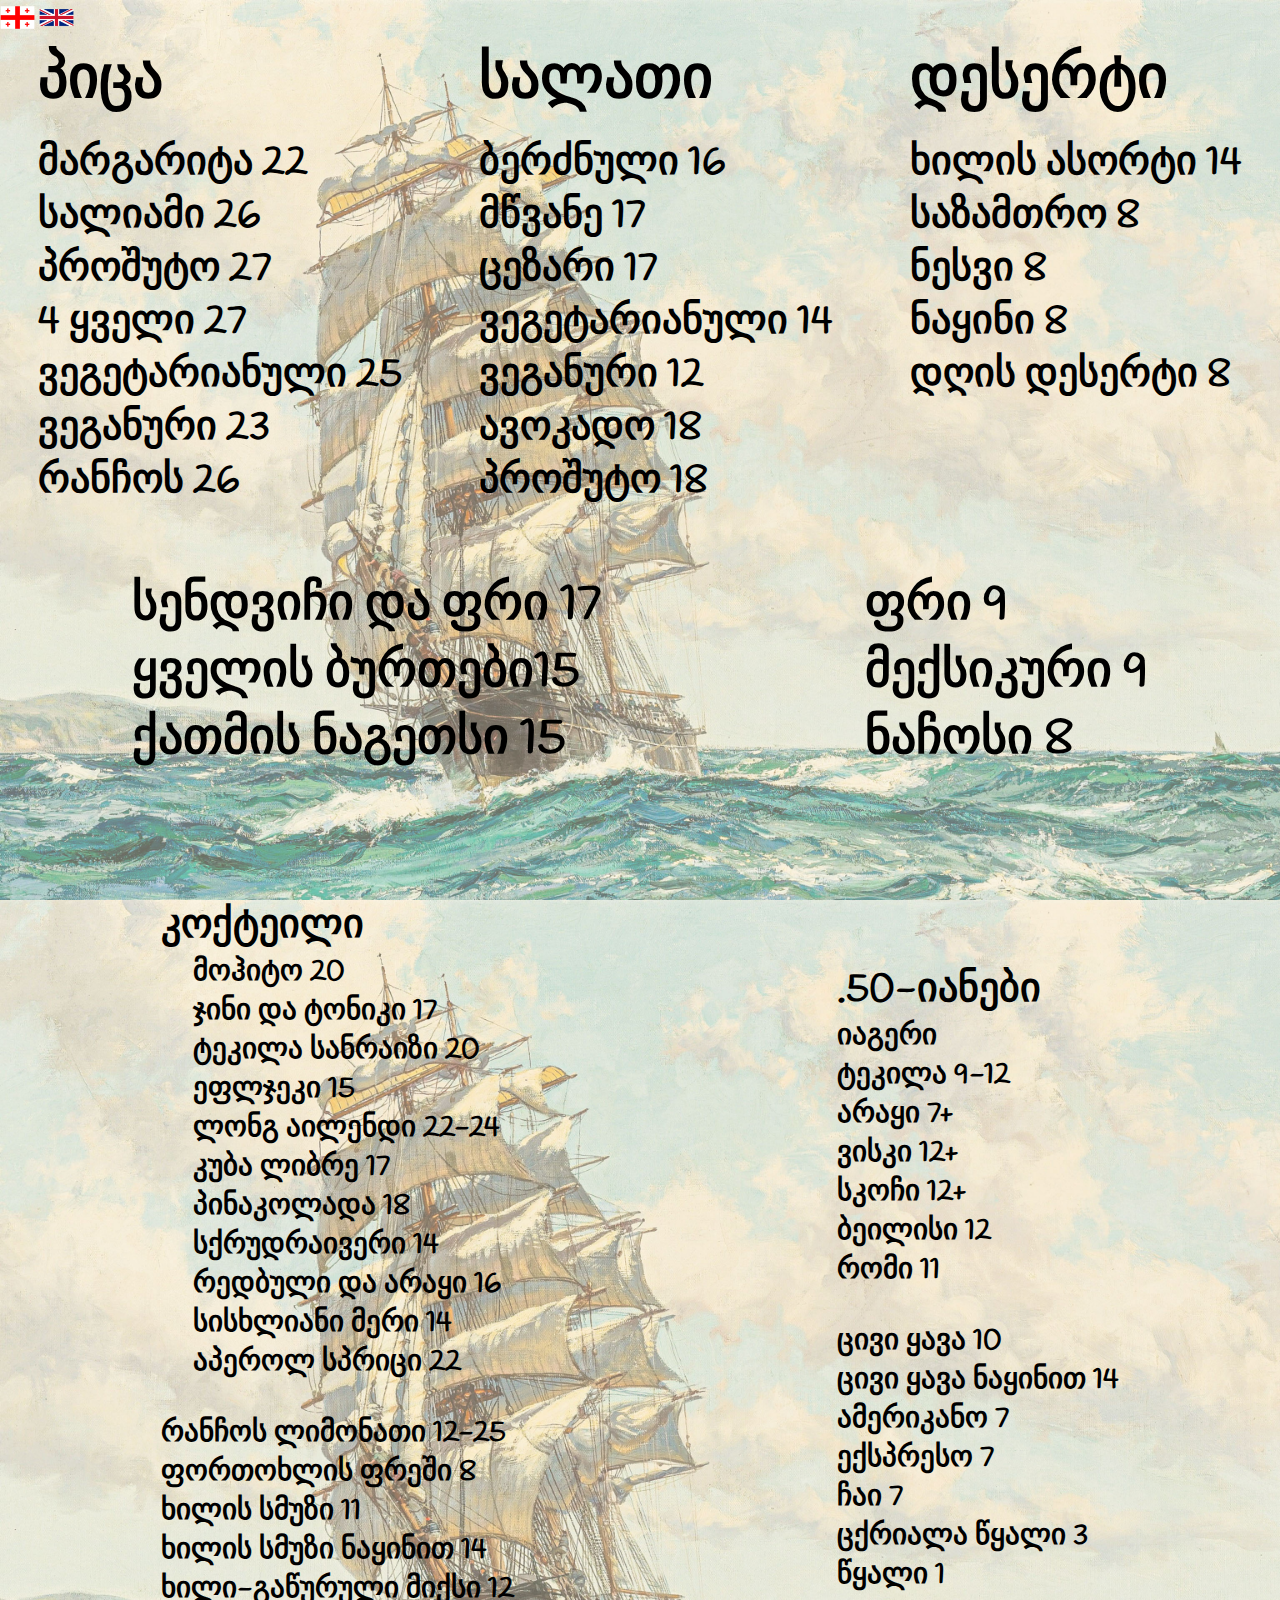
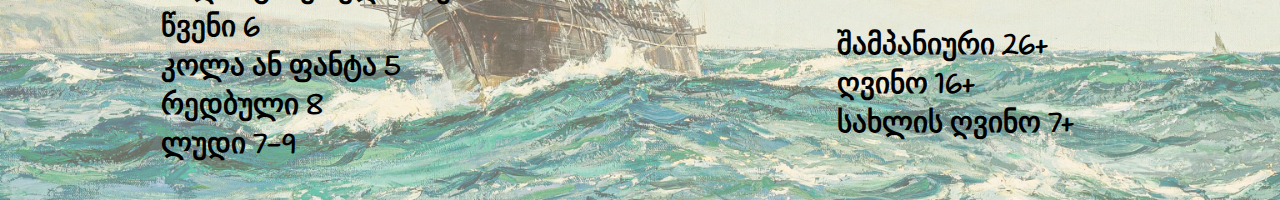
==== main.html @ 5528f7fa "Initial commit" ====
<!DOCTYPE html>
<html lang="en">
<head>
    <meta charset="UTF-8">
    <meta name="viewport" content="width=device-width, initial-scale=1.0">
    <link rel="stylesheet" href="main.css">
    <link rel="preconnect" href="https://fonts.googleapis.com">
    <link rel="preconnect" href="https://fonts.gstatic.com" crossorigin>
    <link href="https://fonts.googleapis.com/css2?family=Passion+One:wght@400;700;900&display=swap" rel="stylesheet">
    <link rel="preconnect" href="https://fonts.googleapis.com">
    <link rel="preconnect" href="https://fonts.gstatic.com" crossorigin>
    <link href="https://fonts.googleapis.com/css2?family=Handlee&display=swap" rel="stylesheet">
    <link rel="preconnect" href="https://fonts.googleapis.com">
<link rel="preconnect" href="https://fonts.gstatic.com" crossorigin>
<link href="https://fonts.googleapis.com/css2?family=Delicious+Handrawn&family=Handlee&display=swap" rel="stylesheet">
    <title>Menu</title>
</head>
<body>
    <div class="Conteiner">
        <div class="language">
            <a href="#" >
                <img src="img/ge.png" alt="" style="width: 35px;">
            </a>
            <a href="#" >
                <img src="img/en.png" alt="" style="width: 35px;">
            </a>
        </div>
        <div class="cham"> 
        <div>
            <h1 class="h1">პიცა</h1>
            <div class="div1">
            <p class="salat">მარგარიტა 22</p>
            <p class="salat">სალიამი 26</p>
            <p class="salat">პროშუტო 27</p>
            <p class="salat">4 ყველი 27</p>
            <p class="salat">ვეგეტარიანული 25</p>
            <p class="salat">ვეგანური 23</p>
            <p class="salat">რანჩოს 26</p>
            </div>
        </div>
        <div>
            <h1 class="h1">სალათი</h1>
            <div class="div1">
            <p class="salat">ბერძნული 16</p>
            <p class="salat">მწვანე 17</p>
            <p class="salat">ცეზარი 17</p>
            <p class="salat">ვეგეტარიანული 14</p>
            <p class="salat">ვეგანური 12</p>
            <p class="salat">ავოკადო 18</p>
            <p class="salat">პროშუტო 18</p>
            </div>
        </div>
        <div>
            <h1 class="h1">დესერტი</h1>

            <div class="div1">
            <p class="salat">ხილის ასორტი 14</p>
            <p class="salat">საზამთრო 8</p>
            <p class="salat">ნესვი 8</p>
            <p class="salat">ნაყინი 8</p>
            <p class="salat">დღის დესერტი 8</p>
            </div>
        </div>
    </div>
    <div class="div2">
    <div class="sasusnao">
        <P class="fri">სენდვიჩი და ფრი 17</P>
        <P class="fri">ყველის ბურთები15</P>
        <P class="fri">ქათმის ნაგეთსი 15</P>
    </div>
    <div class="sasusnao">
        <P class="fri">ფრი 9</P>
        <P class="fri">მექსიკური 9</P>
        <P class="fri">ნაჩოსი 8</P>
    </div>
    </div>
</div>
<div class="drinks">
<div class="every">
    
    <div class="drinksdiv1">
        <h1 class="drinkh1">კოქტეილი</h1>
        <div style="margin-left: 2rem;">
        <p class="paragraph1">მოჰიტო 20</p>
        <p class="paragraph1">ჯინი და ტონიკი 17</p>
        <p class="paragraph1">ტეკილა სანრაიზი 20</p>
        <p class="paragraph1">ეფლჯეკი 15</p>
        <p class="paragraph1">ლონგ აილენდი 22-24</p>
        <p class="paragraph1">კუბა ლიბრე 17</p>
        <p class="paragraph1">პინაკოლადა 18</p>
        <p class="paragraph1">სქრუდრაივერი 14</p>
        <p class="paragraph1">რედბული და არაყი 16</p>
        <p class="paragraph1">სისხლიანი მერი 14</p>
        <p class="paragraph1">აპეროლ სპრიცი 22</p>
    </div>
    <div class="limonate" style="margin-top: 2rem;">
            <p class="paragraph1">რანჩოს ლიმონათი 12-25</p>
            <p class="paragraph1">ფორთოხლის ფრეში 8</p>
            <p class="paragraph1">ხილის სმუზი 11</p>
            <p class="paragraph1">ხილის სმუზი ნაყინით 14</p>
            <p class="paragraph1">ხილი-გაწურული მიქსი 12</p>
            <p class="paragraph1">წვენი 6</p>
            <p class="paragraph1">კოლა ან ფანტა 5</p>
            <p class="paragraph1">რედბული 8</p>
            <p class="paragraph1">ლუდი 7-9</p>
        </div>
    </div>
    <div class="drinksdiv1" style="margin-top: 4rem;">
        <h1 class="drinkh1">.50-იანები</h1>
        <p class="paragraph1">იაგერი</p>
        <p class="paragraph1">ტეკილა 9-12</p>
        <p class="paragraph1">არაყი 7+</p>
        <p class="paragraph1">ვისკი 12+</p>
        <p class="paragraph1">სკოჩი 12+</p>
        <p class="paragraph1">ბეილისი 12</p>
        <p class="paragraph1">რომი 11</p>
        <div class="limonate" style="margin-top: 2rem;">
            <p class="paragraph1">ცივი ყავა 10</p>
            <p class="paragraph1">ცივი ყავა ნაყინით 14</p>
            <p class="paragraph1">ამერიკანო 7</p>
            <p class="paragraph1">ექსპრესო 7</p>
            <p class="paragraph1">ჩაი 7</p>
            <p class="paragraph1">ცქრიალა წყალი 3</p>
            <p class="paragraph1">წყალი 1</p>
        </div>
        <div class="limonate" style="margin-top: 2rem;">
            <p class="paragraph1">შამპანიური 26+</p>
            <p class="paragraph1">ღვინო 16+</p>
            <p class="paragraph1">სახლის ღვინო 7+</p>
        </div>
        
    </div>
    
</div>
</div>
</body>
</html>
---- main.css ----
*{
  text-decoration: none;
  margin: 0;
  padding: 0;
  box-sizing: border-box;
  font-family: "Handlee", cursive;
  font-weight: 900;
}
.handlee-regular {
  font-family: "Handlee", cursive;
  font-weight: 400;
  font-style: normal;
}
.passion-one-regular {
    font-family: "Passion One", sans-serif;
    font-weight: 400;
    font-style: normal;
  }
  
  .passion-one-bold {
    font-family: "Passion One", sans-serif;
    font-weight: 700;
    font-style: normal;
  }
  
  .passion-one-black {
    font-family: "Passion One", sans-serif;
    font-weight: 900;
    font-style: normal;
  }
.Conteiner{
        width: 100%;
        height: 100vh;
        background-image: url('poni.jpg');
        background-color: #cccccc;
        background-size: cover;
        background-position: center;
        background-repeat: no-repeat;
        
    }
    .salat{
      font-size: 40px;
      font-weight: 700;
    }
    .cham{
      display: flex;
      justify-content: space-around;
    }
    
    .h1{
      font-size: 60px;
      font-weight: 900;
    }
    .div1{
      margin-top: 1rem;
    }
    .fri{
      font-size: 50px;
      display: flex;
      font-weight:900;

    }
    .div2{
      display: flex;
      justify-content: space-around;
      margin-top: 4rem;
    }
    .drinks{
      width: 100%;
      height: 100vh;
      background-image: url('poni.jpg');
      background-color: #cccccc;
      background-size: cover;
      background-position: center;
      background-repeat: no-repeat;
  }
    .every{
    display: flex;
    justify-content: space-around;
  }
    .paragraph1{
    font-weight: 900;
    font-size: 29px;
  }
  .drinkh1{
    font-size: 40px;
    font-weight: 900;
  }
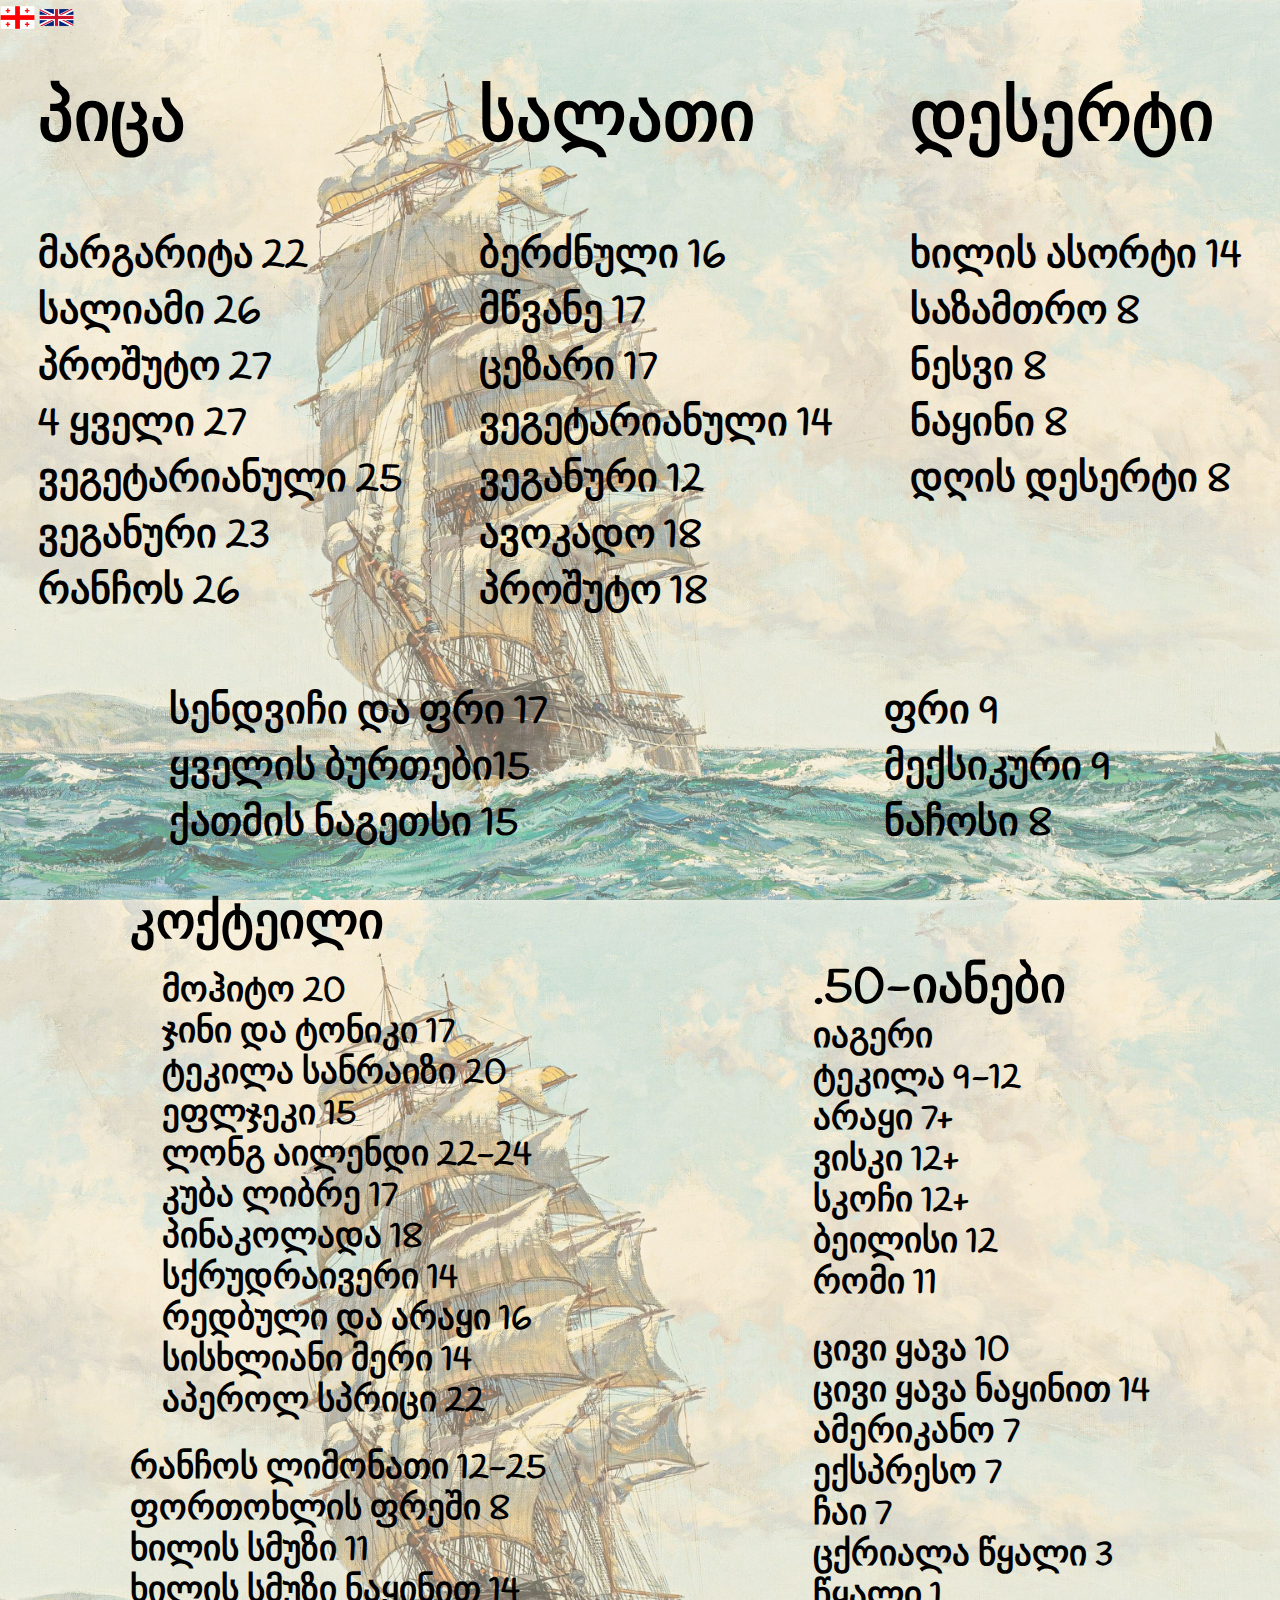
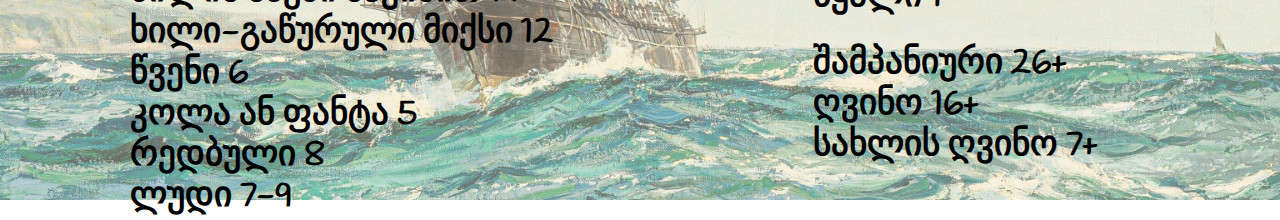
==== commit 3e7767da: "ge last" ====
--- a/main.html
+++ b/main.html
@@ -18,15 +18,17 @@
 <body>
     <div class="Conteiner">
         <div class="language">
-            <a href="#" >
-                <img src="img/ge.png" alt="" style="width: 35px;">
-            </a>
-            <a href="#" >
-                <img src="img/en.png" alt="" style="width: 35px;">
-            </a>
+                      <a href="#">
+                                <img src="img/ge.png" alt="" style="width: 35px;">
+                            </a>
+                            <a href="#">
+                                <img src="img/en.png" alt="" style="width: 35px;">
+                            </a>
+
+                       
         </div>
         <div class="cham"> 
-        <div>
+        <div class="divik">
             <h1 class="h1">პიცა</h1>
             <div class="div1">
             <p class="salat">მარგარიტა 22</p>
@@ -38,7 +40,7 @@
             <p class="salat">რანჩოს 26</p>
             </div>
         </div>
-        <div>
+        <div class="divik">
             <h1 class="h1">სალათი</h1>
             <div class="div1">
             <p class="salat">ბერძნული 16</p>
@@ -50,7 +52,7 @@
             <p class="salat">პროშუტო 18</p>
             </div>
         </div>
-        <div>
+        <div class="divik">
             <h1 class="h1">დესერტი</h1>
 
             <div class="div1">
@@ -75,63 +77,66 @@
     </div>
     </div>
 </div>
+
 <div class="drinks">
-<div class="every">
-    
-    <div class="drinksdiv1">
-        <h1 class="drinkh1">კოქტეილი</h1>
-        <div style="margin-left: 2rem;">
-        <p class="paragraph1">მოჰიტო 20</p>
-        <p class="paragraph1">ჯინი და ტონიკი 17</p>
-        <p class="paragraph1">ტეკილა სანრაიზი 20</p>
-        <p class="paragraph1">ეფლჯეკი 15</p>
-        <p class="paragraph1">ლონგ აილენდი 22-24</p>
-        <p class="paragraph1">კუბა ლიბრე 17</p>
-        <p class="paragraph1">პინაკოლადა 18</p>
-        <p class="paragraph1">სქრუდრაივერი 14</p>
-        <p class="paragraph1">რედბული და არაყი 16</p>
-        <p class="paragraph1">სისხლიანი მერი 14</p>
-        <p class="paragraph1">აპეროლ სპრიცი 22</p>
-    </div>
-    <div class="limonate" style="margin-top: 2rem;">
-            <p class="paragraph1">რანჩოს ლიმონათი 12-25</p>
-            <p class="paragraph1">ფორთოხლის ფრეში 8</p>
-            <p class="paragraph1">ხილის სმუზი 11</p>
-            <p class="paragraph1">ხილის სმუზი ნაყინით 14</p>
-            <p class="paragraph1">ხილი-გაწურული მიქსი 12</p>
-            <p class="paragraph1">წვენი 6</p>
-            <p class="paragraph1">კოლა ან ფანტა 5</p>
-            <p class="paragraph1">რედბული 8</p>
-            <p class="paragraph1">ლუდი 7-9</p>
-        </div>
-    </div>
-    <div class="drinksdiv1" style="margin-top: 4rem;">
-        <h1 class="drinkh1">.50-იანები</h1>
-        <p class="paragraph1">იაგერი</p>
-        <p class="paragraph1">ტეკილა 9-12</p>
-        <p class="paragraph1">არაყი 7+</p>
-        <p class="paragraph1">ვისკი 12+</p>
-        <p class="paragraph1">სკოჩი 12+</p>
-        <p class="paragraph1">ბეილისი 12</p>
-        <p class="paragraph1">რომი 11</p>
-        <div class="limonate" style="margin-top: 2rem;">
-            <p class="paragraph1">ცივი ყავა 10</p>
-            <p class="paragraph1">ცივი ყავა ნაყინით 14</p>
-            <p class="paragraph1">ამერიკანო 7</p>
-            <p class="paragraph1">ექსპრესო 7</p>
-            <p class="paragraph1">ჩაი 7</p>
-            <p class="paragraph1">ცქრიალა წყალი 3</p>
-            <p class="paragraph1">წყალი 1</p>
+    <div class="every">
+        
+        <div class="drinksdiv1">
+            <h1 class="drinkh1">კოქტეილი</h1>
+            <div class="chom" style="margin-left: 2rem;margin-top: 1.5rem;">
+            <p class="paragraph1">მოჰიტო 20</p>
+            <p class="paragraph1">ჯინი და ტონიკი 17</p>
+            <p class="paragraph1">ტეკილა სანრაიზი 20</p>
+            <p class="paragraph1">ეფლჯეკი 15</p>
+            <p class="paragraph1">ლონგ აილენდი 22-24</p>
+            <p class="paragraph1">კუბა ლიბრე 17</p>
+            <p class="paragraph1">პინაკოლადა 18</p>
+            <p class="paragraph1">სქრუდრაივერი 14</p>
+            <p class="paragraph1">რედბული და არაყი 16</p>
+            <p class="paragraph1">სისხლიანი მერი 14</p>
+            <p class="paragraph1">აპეროლ სპრიცი 22</p>
         </div>
         <div class="limonate" style="margin-top: 2rem;">
-            <p class="paragraph1">შამპანიური 26+</p>
-            <p class="paragraph1">ღვინო 16+</p>
-            <p class="paragraph1">სახლის ღვინო 7+</p>
+                <p class="paragraph1">რანჩოს ლიმონათი 12-25</p>
+                <p class="paragraph1">ფორთოხლის ფრეში 8</p>
+                <p class="paragraph1">ხილის სმუზი 11</p>
+                <p class="paragraph1">ხილის სმუზი ნაყინით 14</p>
+                <p class="paragraph1">ხილი-გაწურული მიქსი 12</p>
+                <p class="paragraph1">წვენი 6</p>
+                <p class="paragraph1">კოლა ან ფანტა 5</p>
+                <p class="paragraph1">რედბული 8</p>
+                <p class="paragraph1">ლუდი 7-9</p>
+            </div>
+        </div>
+        <div class="drinksdiv1" style="margin-top: 4rem;">
+            <h1 class="drinkh1">.50-იანები</h1>
+            <p class="paragraph1">იაგერი</p>
+            <p class="paragraph1">ტეკილა 9-12</p>
+            <p class="paragraph1">არაყი 7+</p>
+            <p class="paragraph1">ვისკი 12+</p>
+            <p class="paragraph1">სკოჩი 12+</p>
+            <p class="paragraph1">ბეილისი 12</p>
+            <p class="paragraph1">რომი 11</p>
+            <div class="limonate" style="margin-top: 2rem;">
+                <p class="paragraph1">ცივი ყავა 10</p>
+                <p class="paragraph1">ცივი ყავა ნაყინით 14</p>
+                <p class="paragraph1">ამერიკანო 7</p>
+                <p class="paragraph1">ექსპრესო 7</p>
+                <p class="paragraph1">ჩაი 7</p>
+                <p class="paragraph1">ცქრიალა წყალი 3</p>
+                <p class="paragraph1">წყალი 1</p>
+            </div>
+            <div class="limonate" style="margin-top: 2rem;">
+                <p class="paragraph1">შამპანიური 26+</p>
+                <p class="paragraph1">ღვინო 16+</p>
+                <p class="paragraph1">სახლის ღვინო 7+</p>
+            </div>
+            
         </div>
         
     </div>
-    
+    </div>
 </div>
-</div>
+
 </body>
 </html>--- a/main.css
+++ b/main.css
@@ -1,5 +1,49 @@
+html, body, div, span, applet, object, iframe,
+h1, h2, h3, h4, h5, h6, p, blockquote, pre,
+a, abbr, acronym, address, big, cite, code,
+del, dfn, em, img, ins, kbd, q, s, samp,
+small, strike, strong, sub, sup, tt, var,
+b, u, i, center,
+dl, dt, dd, ol, ul, li,
+fieldset, form, label, legend,
+table, caption, tbody, tfoot, thead, tr, th, td,
+article, aside, canvas, details, embed, 
+figure, figcaption, footer, header, hgroup, 
+menu, nav, output, ruby, section, summary,
+time, mark, audio, video {
+	margin: 0;
+	padding: 0;
+	border: 0;
+	font-size: 100%;
+	font: inherit;
+	vertical-align: baseline;
+}
+/* HTML5 display-role reset for older browsers */
+article, aside, details, figcaption, figure, 
+footer, header, hgroup, menu, nav, section {
+	display: block;
+}
+body {
+	line-height: 1;
+  font-family: "Handlee", cursive;
+}
+ol, ul {
+	list-style: none;
+}
+blockquote, q {
+	quotes: none;
+}
+blockquote:before, blockquote:after,
+q:before, q:after {
+	content: '';
+	content: none;
+}
+table {
+	border-collapse: collapse;
+	border-spacing: 0;
+}
 *{
-  text-decoration: none;
+  text-decoration:none;
   margin: 0;
   padding: 0;
   box-sizing: border-box;
@@ -41,6 +85,7 @@
     .salat{
       font-size: 40px;
       font-weight: 700;
+      margin-top: 1rem;
     }
     .cham{
       display: flex;
@@ -48,15 +93,17 @@
     }
     
     .h1{
-      font-size: 60px;
-      font-weight: 900;
+      font-size: 70px;
+    margin-top: 3rem;
+    font-weight: 900;
     }
     .div1{
+      margin-top: 5rem;
+    }
+    .fri{
+      font-size: 40px;
+      display: flex;
       margin-top: 1rem;
-    }
-    .fri{
-      font-size: 50px;
-      display: flex;
       font-weight:900;
 
     }
@@ -78,11 +125,202 @@
     display: flex;
     justify-content: space-around;
   }
-    .paragraph1{
+  .paragraph1 {
     font-weight: 900;
-    font-size: 29px;
-  }
-  .drinkh1{
-    font-size: 40px;
+    margin-top: 6px;
+    font-size: 35px;
+}
+  .drinkh1 {
+    font-size: 50px;
     font-weight: 900;
+}
+  .ul{
+    display: flex;
+  }
+  ul li ul {
+    display: none;
+    position: absolute;
+    top: 100%;
+    left: 0;
+    background-color: #f9f9f9;
+    padding: 10px;
+    box-shadow: 0px 8px 16px 0px rgba(0,0,0,0.2);
+  }
+  .nav{
+    font-size: 30px;
+    color: black;
+    width: 900;
+    margin-right:4rem;
+  }
+  @media screen and (max-width: 1024px) {
+    .h1{
+      font-size: 40px;
+    }
+    .div1{
+      margin-top: 2rem;
+    }
+    .salat {
+      font-size: 25px;
+      font-weight: 700;
+      margin-top: 1rem;
+  }
+  .div2 {
+    display: flex;
+    justify-content: space-around;
+    margin-top: 1rem;
+}
+.fri {
+  font-size: 25px;
+  display: flex;
+  margin-top: 1rem;
+  font-weight: 900;
+}
+.drinkh1 {
+  font-size: 35px;
+  font-weight: 900;
+}
+.paragraph1 {
+  font-weight: 900;
+  margin-top: 6px;
+  font-size: 20px;
+}
+    
+  }
+  @media only screen and (max-width: 768px){
+    .fri{
+      font-size: 23px;
+    }
+    .h1{
+      font-size: 32px;
+    }
+    .salat{
+      font-size: 23px;
+    }
+    .nav{
+      margin-right: 0rem;
+      font-size: 20px;
+    }
+    .drinkh1{
+      font-size: 32px;
+    }
+    .paragraph1 {
+      font-weight: 900;
+      margin-top: 6px;
+      font-size: 25px;
+  }
+  }
+  @media only screen and (max-width: 430px){
+    .fri{
+      font-size: 23px;
+    }
+    .h1{
+      font-size: 32px;
+    }
+    .salat{
+      font-size: 18px;
+    }
+    .nav{
+      margin-right: 0rem;
+      font-size: 20px;
+    }
+    .drinkh1{
+      font-size: 32px;
+    }
+    .paragraph1 {
+      font-weight: 900;
+      margin-top: 6px;
+      font-size: 25px;
+  }
+  .drinks {
+    width: 113%;
+    height: 100vh;
+    /* background-image: url(poni.jpg);
+    background-color: #cccccc;
+    background-size: cover;
+    background-position: center;
+    background-repeat: no-repeat; */
+} 
+  .Conteiner {
+    width: 113%;
+    height: 100vh;
+    /* background-image: url(poni.jpg);
+    background-color: #cccccc;
+    background-size: cover;
+    background-position: center;
+    background-repeat: no-repeat; */
+}
+  .divik{
+  
+    display: inline-block;
+  }
+  .div1{
+    margin-top: 0.5rem;
+  }
+  .div2 {
+    display: flex;
+    justify-content: space-around;
+    margin-top: 6rem;
+} 
+.cham {
+  display: flex;
+  justify-content: center;
+  align-content: stretch;
+  flex-wrap: wrap;
+}
+.drinkh1{
+  font-size: 23px;
+}
+.paragraph1 {
+  font-weight: 900;
+  
+  font-size: 17px;
+}
+.drinksdiv1{
+  margin-top: 1.5rem;
+  margin-left: 2rem;
+}
+.paragraph1{
+  margin-top:1rem;
+}
+  }
+  @media screen and (mix-width: 375px) {
+.divik{
+  margin-left:15px;
+}
+.div2 {
+  display: flex;
+  justify-content: space-around;
+  margin-top: 1.5rem;
+  flex-direction: column-reverse;
+  align-items: center;
+}
+.fri {
+  font-size: 28px;
+}
+.drinksdiv1 {
+  margin-top: 1.5rem;
+  margin-left: 1rem;
+}
+.drinkh1 {
+  font-size: 23px;
+}
+.paragraph1 {
+  margin-top: 0.9rem;
+}
+.chom{
+  margin-left: 0rem;
+  margin-top: 1.5rem;
+}
+  }
+  @media only screen and (max-width: 360px){
+    .drinks {
+      width: 113%;
+      height: 110vh;
+  }
+  .div2 {
+    display: flex;
+    justify-content: space-around;
+    margin-top: 0rem;
+}
+
   }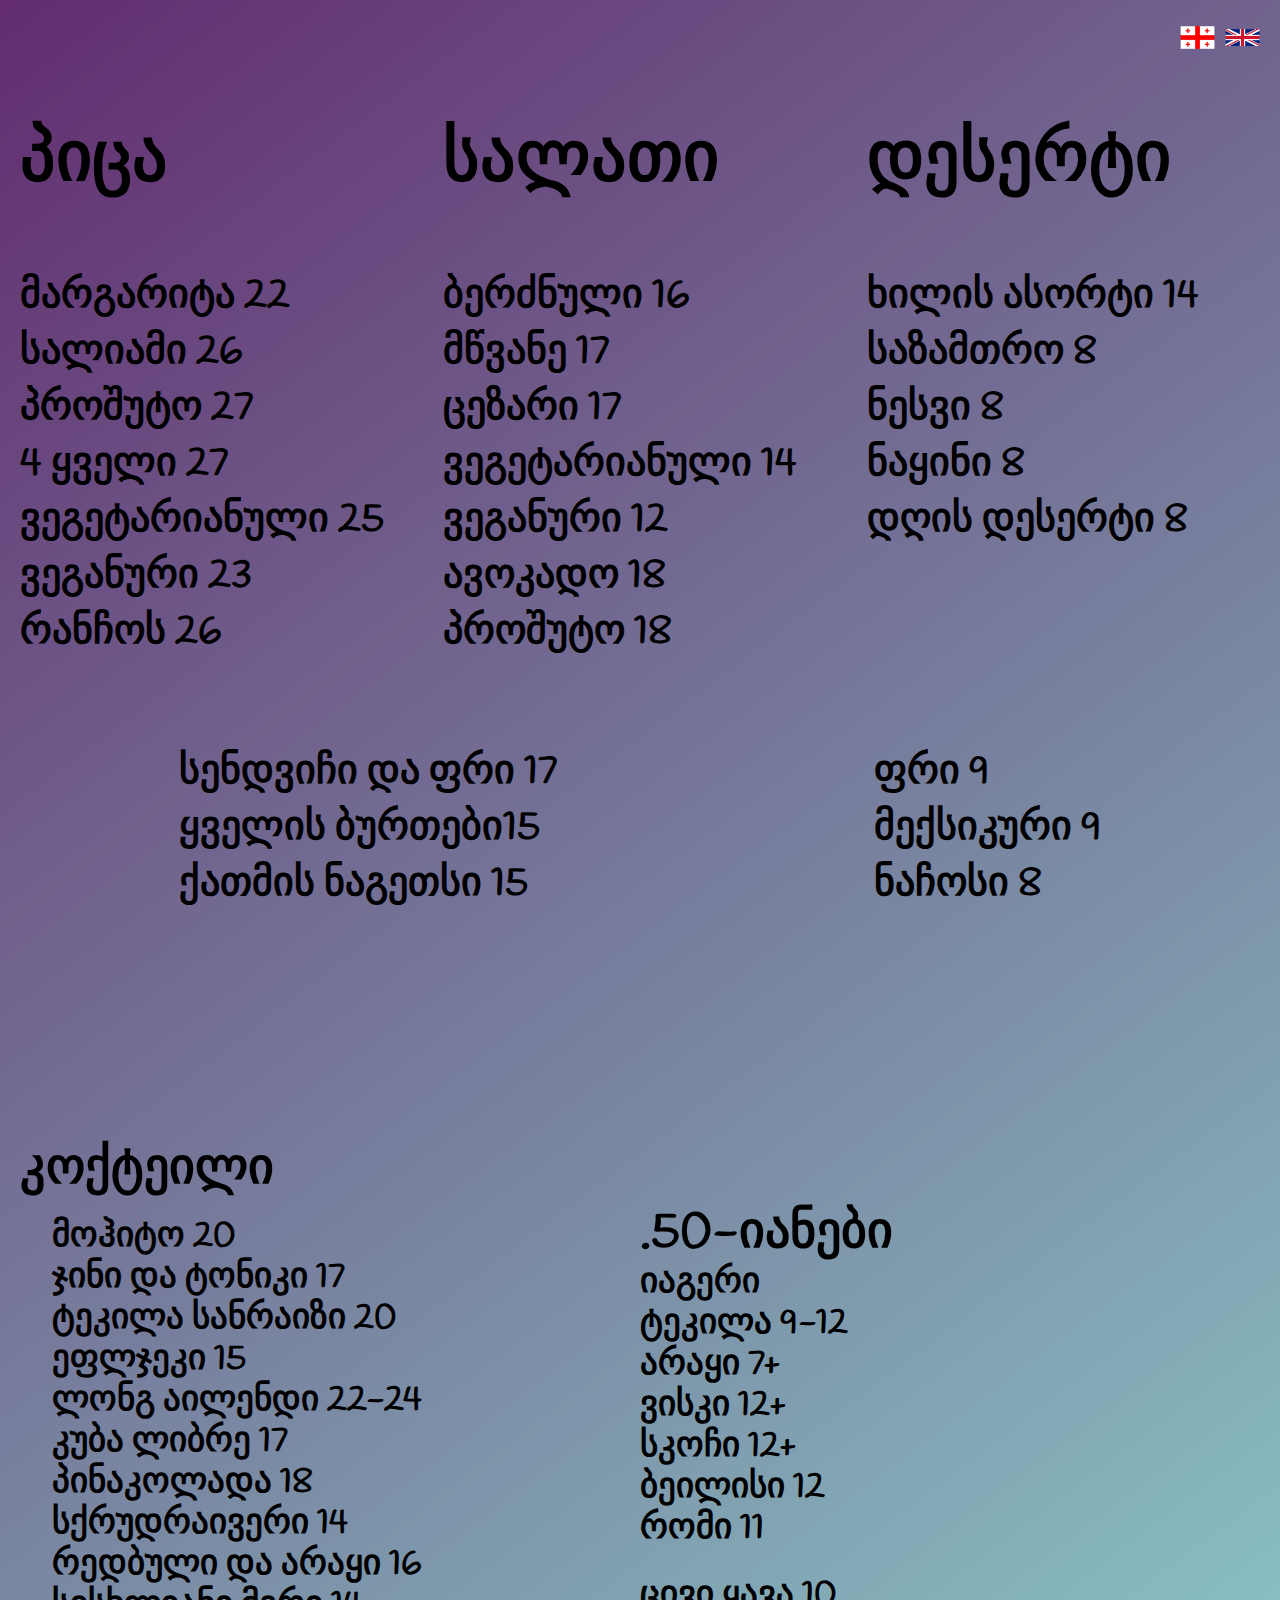
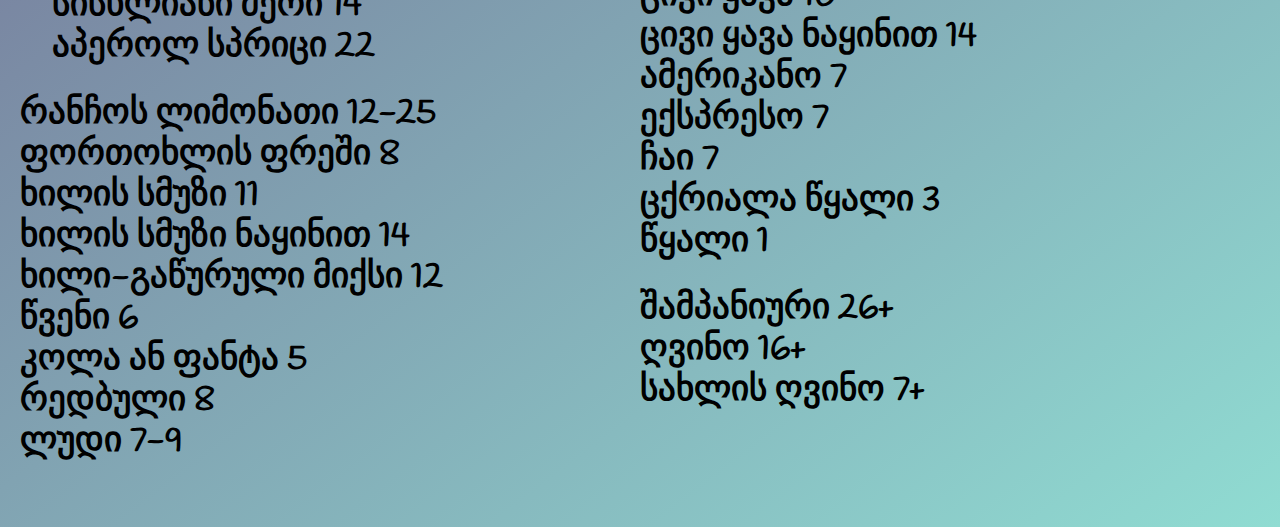
==== commit 27bd71e7: "sa" ====
--- a/main.html
+++ b/main.html
@@ -76,67 +76,68 @@
         <P class="fri">ნაჩოსი 8</P>
     </div>
     </div>
-</div>
-
-<div class="drinks">
-    <div class="every">
-        
-        <div class="drinksdiv1">
-            <h1 class="drinkh1">კოქტეილი</h1>
-            <div class="chom" style="margin-left: 2rem;margin-top: 1.5rem;">
-            <p class="paragraph1">მოჰიტო 20</p>
-            <p class="paragraph1">ჯინი და ტონიკი 17</p>
-            <p class="paragraph1">ტეკილა სანრაიზი 20</p>
-            <p class="paragraph1">ეფლჯეკი 15</p>
-            <p class="paragraph1">ლონგ აილენდი 22-24</p>
-            <p class="paragraph1">კუბა ლიბრე 17</p>
-            <p class="paragraph1">პინაკოლადა 18</p>
-            <p class="paragraph1">სქრუდრაივერი 14</p>
-            <p class="paragraph1">რედბული და არაყი 16</p>
-            <p class="paragraph1">სისხლიანი მერი 14</p>
-            <p class="paragraph1">აპეროლ სპრიცი 22</p>
-        </div>
-        <div class="limonate" style="margin-top: 2rem;">
-                <p class="paragraph1">რანჩოს ლიმონათი 12-25</p>
-                <p class="paragraph1">ფორთოხლის ფრეში 8</p>
-                <p class="paragraph1">ხილის სმუზი 11</p>
-                <p class="paragraph1">ხილის სმუზი ნაყინით 14</p>
-                <p class="paragraph1">ხილი-გაწურული მიქსი 12</p>
-                <p class="paragraph1">წვენი 6</p>
-                <p class="paragraph1">კოლა ან ფანტა 5</p>
-                <p class="paragraph1">რედბული 8</p>
-                <p class="paragraph1">ლუდი 7-9</p>
-            </div>
-        </div>
-        <div class="drinksdiv1" style="margin-top: 4rem;">
-            <h1 class="drinkh1">.50-იანები</h1>
-            <p class="paragraph1">იაგერი</p>
-            <p class="paragraph1">ტეკილა 9-12</p>
-            <p class="paragraph1">არაყი 7+</p>
-            <p class="paragraph1">ვისკი 12+</p>
-            <p class="paragraph1">სკოჩი 12+</p>
-            <p class="paragraph1">ბეილისი 12</p>
-            <p class="paragraph1">რომი 11</p>
-            <div class="limonate" style="margin-top: 2rem;">
-                <p class="paragraph1">ცივი ყავა 10</p>
-                <p class="paragraph1">ცივი ყავა ნაყინით 14</p>
-                <p class="paragraph1">ამერიკანო 7</p>
-                <p class="paragraph1">ექსპრესო 7</p>
-                <p class="paragraph1">ჩაი 7</p>
-                <p class="paragraph1">ცქრიალა წყალი 3</p>
-                <p class="paragraph1">წყალი 1</p>
+    <div class="drinks">
+        <div class="every">
+            
+            <div class="drinksdiv1">
+                <h1 class="drinkh1">კოქტეილი</h1>
+                <div class="chom" style="margin-left: 2rem;margin-top: 1.5rem;">
+                <p class="paragraph1">მოჰიტო 20</p>
+                <p class="paragraph1">ჯინი და ტონიკი 17</p>
+                <p class="paragraph1">ტეკილა სანრაიზი 20</p>
+                <p class="paragraph1">ეფლჯეკი 15</p>
+                <p class="paragraph1">ლონგ აილენდი 22-24</p>
+                <p class="paragraph1">კუბა ლიბრე 17</p>
+                <p class="paragraph1">პინაკოლადა 18</p>
+                <p class="paragraph1">სქრუდრაივერი 14</p>
+                <p class="paragraph1">რედბული და არაყი 16</p>
+                <p class="paragraph1">სისხლიანი მერი 14</p>
+                <p class="paragraph1">აპეროლ სპრიცი 22</p>
             </div>
             <div class="limonate" style="margin-top: 2rem;">
-                <p class="paragraph1">შამპანიური 26+</p>
-                <p class="paragraph1">ღვინო 16+</p>
-                <p class="paragraph1">სახლის ღვინო 7+</p>
+                    <p class="paragraph1">რანჩოს ლიმონათი 12-25</p>
+                    <p class="paragraph1">ფორთოხლის ფრეში 8</p>
+                    <p class="paragraph1">ხილის სმუზი 11</p>
+                    <p class="paragraph1">ხილის სმუზი ნაყინით 14</p>
+                    <p class="paragraph1">ხილი-გაწურული მიქსი 12</p>
+                    <p class="paragraph1">წვენი 6</p>
+                    <p class="paragraph1">კოლა ან ფანტა 5</p>
+                    <p class="paragraph1">რედბული 8</p>
+                    <p class="paragraph1">ლუდი 7-9</p>
+                </div>
+            </div>
+            <div class="drinksdiv1" style="margin-top: 4rem;">
+                <h1 class="drinkh1">.50-იანები</h1>
+                <p class="paragraph1">იაგერი</p>
+                <p class="paragraph1">ტეკილა 9-12</p>
+                <p class="paragraph1">არაყი 7+</p>
+                <p class="paragraph1">ვისკი 12+</p>
+                <p class="paragraph1">სკოჩი 12+</p>
+                <p class="paragraph1">ბეილისი 12</p>
+                <p class="paragraph1">რომი 11</p>
+                <div class="limonate" style="margin-top: 2rem;">
+                    <p class="paragraph1">ცივი ყავა 10</p>
+                    <p class="paragraph1">ცივი ყავა ნაყინით 14</p>
+                    <p class="paragraph1">ამერიკანო 7</p>
+                    <p class="paragraph1">ექსპრესო 7</p>
+                    <p class="paragraph1">ჩაი 7</p>
+                    <p class="paragraph1">ცქრიალა წყალი 3</p>
+                    <p class="paragraph1">წყალი 1</p>
+                </div>
+                <div class="limonate" style="margin-top: 2rem;">
+                    <p class="paragraph1">შამპანიური 26+</p>
+                    <p class="paragraph1">ღვინო 16+</p>
+                    <p class="paragraph1">სახლის ღვინო 7+</p>
+                </div>
+                
             </div>
             
         </div>
-        
-    </div>
+        </div>
     </div>
 </div>
 
+
+
 </body>
 </html>--- a/main.css
+++ b/main.css
@@ -1,326 +1,258 @@
-html, body, div, span, applet, object, iframe,
-h1, h2, h3, h4, h5, h6, p, blockquote, pre,
-a, abbr, acronym, address, big, cite, code,
-del, dfn, em, img, ins, kbd, q, s, samp,
-small, strike, strong, sub, sup, tt, var,
-b, u, i, center,
-dl, dt, dd, ol, ul, li,
-fieldset, form, label, legend,
-table, caption, tbody, tfoot, thead, tr, th, td,
-article, aside, canvas, details, embed, 
-figure, figcaption, footer, header, hgroup, 
-menu, nav, output, ruby, section, summary,
-time, mark, audio, video {
-	margin: 0;
-	padding: 0;
-	border: 0;
-	font-size: 100%;
-	font: inherit;
-	vertical-align: baseline;
-}
-/* HTML5 display-role reset for older browsers */
-article, aside, details, figcaption, figure, 
-footer, header, hgroup, menu, nav, section {
-	display: block;
-}
-body {
-	line-height: 1;
-  font-family: "Handlee", cursive;
-}
-ol, ul {
-	list-style: none;
-}
-blockquote, q {
-	quotes: none;
-}
-blockquote:before, blockquote:after,
-q:before, q:after {
-	content: '';
-	content: none;
-}
-table {
-	border-collapse: collapse;
-	border-spacing: 0;
-}
-*{
-  text-decoration:none;
-  margin: 0;
-  padding: 0;
-  box-sizing: border-box;
-  font-family: "Handlee", cursive;
-  font-weight: 900;
-}
-.handlee-regular {
-  font-family: "Handlee", cursive;
-  font-weight: 400;
-  font-style: normal;
-}
-.passion-one-regular {
-    font-family: "Passion One", sans-serif;
-    font-weight: 400;
-    font-style: normal;
-  }
-  
-  .passion-one-bold {
-    font-family: "Passion One", sans-serif;
-    font-weight: 700;
-    font-style: normal;
-  }
-  
-  .passion-one-black {
-    font-family: "Passion One", sans-serif;
-    font-weight: 900;
-    font-style: normal;
-  }
-.Conteiner{
-        width: 100%;
-        height: 100vh;
-        background-image: url('poni.jpg');
-        background-color: #cccccc;
-        background-size: cover;
-        background-position: center;
-        background-repeat: no-repeat;
-        
-    }
-    .salat{
-      font-size: 40px;
-      font-weight: 700;
-      margin-top: 1rem;
-    }
-    .cham{
-      display: flex;
-      justify-content: space-around;
-    }
-    
-    .h1{
-      font-size: 70px;
-    margin-top: 3rem;
-    font-weight: 900;
-    }
-    .div1{
-      margin-top: 5rem;
-    }
-    .fri{
-      font-size: 40px;
-      display: flex;
-      margin-top: 1rem;
-      font-weight:900;
-
-    }
-    .div2{
-      display: flex;
-      justify-content: space-around;
-      margin-top: 4rem;
-    }
-    .drinks{
-      width: 100%;
-      height: 100vh;
-      background-image: url('poni.jpg');
-      background-color: #cccccc;
-      background-size: cover;
-      background-position: center;
-      background-repeat: no-repeat;
-  }
-    .every{
-    display: flex;
-    justify-content: space-around;
-  }
-  .paragraph1 {
-    font-weight: 900;
-    margin-top: 6px;
-    font-size: 35px;
-}
-  .drinkh1 {
-    font-size: 50px;
-    font-weight: 900;
-}
-  .ul{
-    display: flex;
-  }
-  ul li ul {
-    display: none;
-    position: absolute;
-    top: 100%;
-    left: 0;
-    background-color: #f9f9f9;
-    padding: 10px;
-    box-shadow: 0px 8px 16px 0px rgba(0,0,0,0.2);
-  }
-  .nav{
-    font-size: 30px;
-    color: black;
-    width: 900;
-    margin-right:4rem;
-  }
-  @media screen and (max-width: 1024px) {
-    .h1{
-      font-size: 40px;
-    }
-    .div1{
-      margin-top: 2rem;
-    }
-    .salat {
-      font-size: 25px;
-      font-weight: 700;
-      margin-top: 1rem;
-  }
-  .div2 {
-    display: flex;
-    justify-content: space-around;
-    margin-top: 1rem;
-}
-.fri {
-  font-size: 25px;
-  display: flex;
-  margin-top: 1rem;
-  font-weight: 900;
-}
-.drinkh1 {
-  font-size: 35px;
-  font-weight: 900;
-}
-.paragraph1 {
-  font-weight: 900;
-  margin-top: 6px;
-  font-size: 20px;
-}
-    
-  }
-  @media only screen and (max-width: 768px){
-    .fri{
-      font-size: 23px;
-    }
-    .h1{
-      font-size: 32px;
-    }
-    .salat{
-      font-size: 23px;
-    }
-    .nav{
-      margin-right: 0rem;
-      font-size: 20px;
-    }
-    .drinkh1{
-      font-size: 32px;
-    }
-    .paragraph1 {
-      font-weight: 900;
-      margin-top: 6px;
-      font-size: 25px;
-  }
-  }
-  @media only screen and (max-width: 430px){
-    .fri{
-      font-size: 23px;
-    }
-    .h1{
-      font-size: 32px;
-    }
-    .salat{
-      font-size: 18px;
-    }
-    .nav{
-      margin-right: 0rem;
-      font-size: 20px;
-    }
-    .drinkh1{
-      font-size: 32px;
-    }
-    .paragraph1 {
-      font-weight: 900;
-      margin-top: 6px;
-      font-size: 25px;
-  }
-  .drinks {
-    width: 113%;
-    height: 100vh;
-    /* background-image: url(poni.jpg);
-    background-color: #cccccc;
-    background-size: cover;
-    background-position: center;
-    background-repeat: no-repeat; */
-} 
-  .Conteiner {
-    width: 113%;
-    height: 100vh;
-    /* background-image: url(poni.jpg);
-    background-color: #cccccc;
-    background-size: cover;
-    background-position: center;
-    background-repeat: no-repeat; */
-}
-  .divik{
-  
-    display: inline-block;
-  }
-  .div1{
-    margin-top: 0.5rem;
-  }
-  .div2 {
-    display: flex;
-    justify-content: space-around;
-    margin-top: 6rem;
-} 
-.cham {
-  display: flex;
-  justify-content: center;
-  align-content: stretch;
-  flex-wrap: wrap;
-}
-.drinkh1{
-  font-size: 23px;
-}
-.paragraph1 {
-  font-weight: 900;
-  
-  font-size: 17px;
-}
-.drinksdiv1{
-  margin-top: 1.5rem;
-  margin-left: 2rem;
-}
-.paragraph1{
-  margin-top:1rem;
-}
-  }
-  @media screen and (mix-width: 375px) {
-.divik{
-  margin-left:15px;
-}
-.div2 {
-  display: flex;
-  justify-content: space-around;
-  margin-top: 1.5rem;
-  flex-direction: column-reverse;
-  align-items: center;
-}
-.fri {
-  font-size: 28px;
-}
-.drinksdiv1 {
-  margin-top: 1.5rem;
-  margin-left: 1rem;
-}
-.drinkh1 {
-  font-size: 23px;
-}
-.paragraph1 {
-  margin-top: 0.9rem;
-}
-.chom{
-  margin-left: 0rem;
-  margin-top: 1.5rem;
-}
-  }
-  @media only screen and (max-width: 360px){
-    .drinks {
-      width: 113%;
-      height: 110vh;
-  }
-  .div2 {
-    display: flex;
-    justify-content: space-around;
-    margin-top: 0rem;
-}
-
-  }+html, body, div, span, applet, object, iframe,
+h1, h2, h3, h4, h5, h6, p, blockquote, pre,
+a, abbr, acronym, address, big, cite, code,
+del, dfn, em, img, ins, kbd, q, s, samp,
+small, strike, strong, sub, sup, tt, var,
+b, u, i, center,
+dl, dt, dd, ol, ul, li,
+fieldset, form, label, legend,
+table, caption, tbody, tfoot, thead, tr, th, td,
+article, aside, canvas, details, embed, 
+figure, figcaption, footer, header, hgroup, 
+menu, nav, output, ruby, section, summary,
+time, mark, audio, video {
+	margin: 0;
+	padding: 0;
+	border: 0;
+	font-size: 100%;
+	font: inherit;
+	vertical-align: baseline;
+}
+/* HTML5 display-role reset for older browsers */
+article, aside, details, figcaption, figure, 
+footer, header, hgroup, menu, nav, section {
+	display: block;
+}
+body {
+	line-height: 1;
+  font-family: "Handlee", cursive;
+}
+ol, ul {
+	list-style: none;
+}
+blockquote, q {
+	quotes: none;
+}
+blockquote:before, blockquote:after,
+q:before, q:after {
+	content: '';
+	content: none;
+}
+table {
+	border-collapse: collapse;
+	border-spacing: 0;
+}
+*{
+  text-decoration:none;
+  margin: 0;
+  padding: 0;
+  box-sizing: border-box;
+  font-family: "Handlee", cursive;
+  font-weight: 900;
+}
+.handlee-regular {
+  font-family: "Handlee", cursive;
+  font-weight: 400;
+  font-style: normal;
+}
+.passion-one-regular {
+    font-family: "Passion One", sans-serif;
+    font-weight: 400;
+    font-style: normal;
+  }
+  
+  .passion-one-bold {
+    font-family: "Passion One", sans-serif;
+    font-weight: 700;
+    font-style: normal;
+  }
+  
+  .passion-one-black {
+    font-family: "Passion One", sans-serif;
+    font-weight: 900;
+    font-style: normal;
+  }
+  body {
+    width: 100%;
+    background-repeat: no-repeat;
+    background-color: black;
+    background: #f5f5f5 center;
+    background-size: auto;
+    padding-bottom: 3rem;
+    background-image: linear-gradient(323deg, #33c5b285 0%, #622c6f 100%);
+}
+    .salat{
+      font-size: 40px;
+      font-weight: 700;
+      margin-top: 1rem;
+    }
+    .cham{
+      display: flex;
+      justify-content: space-around;
+    }
+    
+    .h1{
+      font-size: 70px;
+    margin-top: 3rem;
+    font-weight: 900;
+    }
+    .div1{
+      margin-top: 5rem;
+    }
+    .fri{
+      font-size: 40px;
+      display: flex;
+      margin-top: 1rem;
+      font-weight:900;
+
+    }
+    .div2{
+      display: flex;
+      justify-content: space-around;
+      margin-top: 4rem;
+    }
+    
+    .every{
+    display: flex;
+    justify-content: space-around;
+  }
+  .paragraph1 {
+    font-weight: 900;
+    margin-top: 6px;
+    font-size: 35px;
+}
+  .drinkh1 {
+    font-size: 50px;
+    font-weight: 900;
+}
+.drinks{
+  margin-top: 15rem;
+}
+/* Add this CSS to your main.css file or in a style tag in your HTML */
+
+/* Global reset */
+* {
+  margin: 0;
+  padding: 0;
+  box-sizing: border-box;
+}
+
+/* Body styles */
+body {
+  font-family: "Handlee", cursive;
+  line-height: 1;
+  background-color: black;
+  padding-bottom: 3rem;
+  background: #f5f5f5 center;
+  background-size: auto;
+  background-image: linear-gradient(323deg, #33c5b285 0%, #622c6f 100%);
+}
+
+/* Language links styles */
+.language {
+  display: flex;
+  justify-content: flex-end;
+  margin-bottom: 20px;
+}
+
+.language a {
+  margin-left: 10px;
+}
+
+/* Menu section styles */
+.Conteiner {
+  padding: 20px;
+}
+
+.cham {
+  display: flex;
+  flex-wrap: wrap;
+  justify-content: space-between;
+}
+
+.h1 {
+  font-size: 70px;
+  margin-top: 3rem;
+  font-weight: 900;
+}
+
+.divik {
+  flex-basis: calc(33.33% - 20px);
+  margin-bottom: 20px;
+}
+
+.div1 {
+  margin-top: 5rem;
+}
+
+.salat {
+  font-size: 40px;
+  font-weight: 700;
+  margin-top: 1rem;
+}
+
+.fri {
+  font-size: 40px;
+  display: flex;
+  margin-top: 1rem;
+  font-weight: 900;
+}
+
+.div2 {
+  display: flex;
+  justify-content: space-around;
+  margin-top: 4rem;
+}
+
+.every {
+  display: flex;
+  justify-content: space-around;
+}
+
+/* Drinks section styles */
+.drinks {
+  margin-top: 15rem;
+}
+
+.drinksdiv1 {
+  flex-basis: calc(50% - 20px);
+  margin-right: 20px;
+}
+
+.drinkh1 {
+  font-size: 50px;
+  font-weight: 900;
+}
+
+.paragraph1 {
+  font-weight: 900;
+  margin-top: 6px;
+  font-size: 35px;
+}
+
+.limonate {
+  margin-top: 2rem;
+}
+
+/* Responsive adjustments */
+@media screen and (max-width: 768px) {
+  .cham {
+      flex-direction: column;
+  }
+
+  .divik {
+      flex-basis: calc(50% - 20px);
+  }
+
+  .div2 {
+      flex-direction: column;
+      align-items: center;
+  }
+
+  .drinksdiv1 {
+      flex-basis: 100%;
+      margin-right: 0;
+  }
+}
+
+ 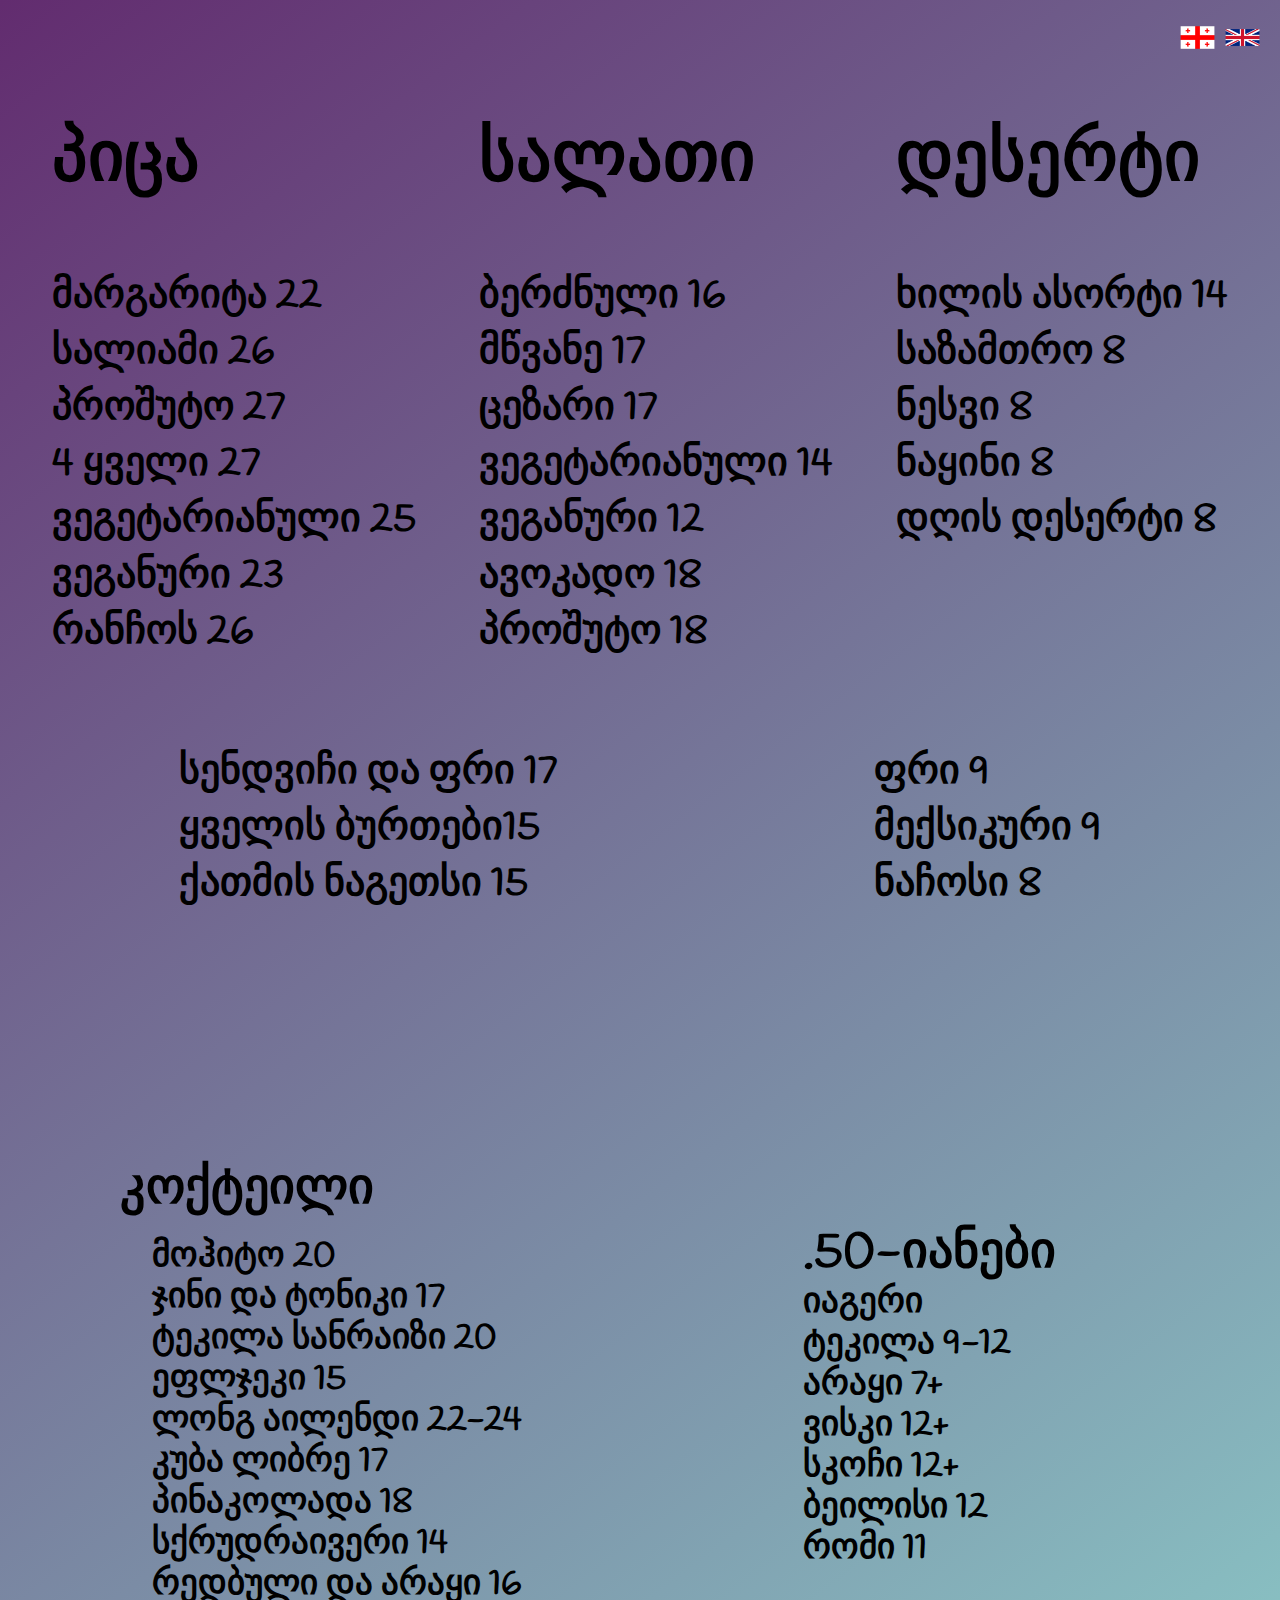
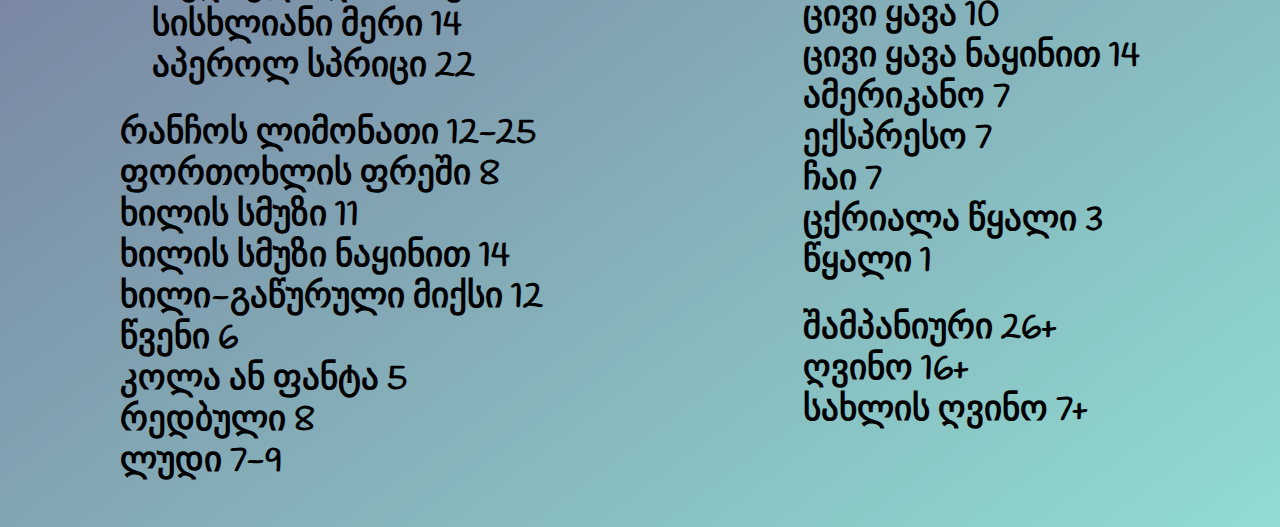
==== commit 6dd06813: "last ge maybe" ====
--- a/main.html
+++ b/main.html
@@ -76,67 +76,67 @@
         <P class="fri">ნაჩოსი 8</P>
     </div>
     </div>
-    <div class="drinks">
-        <div class="every">
-            
-            <div class="drinksdiv1">
-                <h1 class="drinkh1">კოქტეილი</h1>
-                <div class="chom" style="margin-left: 2rem;margin-top: 1.5rem;">
-                <p class="paragraph1">მოჰიტო 20</p>
-                <p class="paragraph1">ჯინი და ტონიკი 17</p>
-                <p class="paragraph1">ტეკილა სანრაიზი 20</p>
-                <p class="paragraph1">ეფლჯეკი 15</p>
-                <p class="paragraph1">ლონგ აილენდი 22-24</p>
-                <p class="paragraph1">კუბა ლიბრე 17</p>
-                <p class="paragraph1">პინაკოლადა 18</p>
-                <p class="paragraph1">სქრუდრაივერი 14</p>
-                <p class="paragraph1">რედბული და არაყი 16</p>
-                <p class="paragraph1">სისხლიანი მერი 14</p>
-                <p class="paragraph1">აპეროლ სპრიცი 22</p>
+</div>
+<div class="drinks">
+    <div class="every">
+        
+        <div class="drinksdiv1">
+            <h1 class="drinkh1">კოქტეილი</h1>
+            <div class="chom" style="margin-left: 2rem;margin-top: 1.5rem;">
+            <p class="paragraph1">მოჰიტო 20</p>
+            <p class="paragraph1">ჯინი და ტონიკი 17</p>
+            <p class="paragraph1">ტეკილა სანრაიზი 20</p>
+            <p class="paragraph1">ეფლჯეკი 15</p>
+            <p class="paragraph1">ლონგ აილენდი 22-24</p>
+            <p class="paragraph1">კუბა ლიბრე 17</p>
+            <p class="paragraph1">პინაკოლადა 18</p>
+            <p class="paragraph1">სქრუდრაივერი 14</p>
+            <p class="paragraph1">რედბული და არაყი 16</p>
+            <p class="paragraph1">სისხლიანი მერი 14</p>
+            <p class="paragraph1">აპეროლ სპრიცი 22</p>
+        </div>
+        <div class="limonate" style="margin-top: 2rem;">
+                <p class="paragraph1">რანჩოს ლიმონათი 12-25</p>
+                <p class="paragraph1">ფორთოხლის ფრეში 8</p>
+                <p class="paragraph1">ხილის სმუზი 11</p>
+                <p class="paragraph1">ხილის სმუზი ნაყინით 14</p>
+                <p class="paragraph1">ხილი-გაწურული მიქსი 12</p>
+                <p class="paragraph1">წვენი 6</p>
+                <p class="paragraph1">კოლა ან ფანტა 5</p>
+                <p class="paragraph1">რედბული 8</p>
+                <p class="paragraph1">ლუდი 7-9</p>
+            </div>
+        </div>
+        <div class="drinksdiv1" style="margin-top: 4rem;">
+            <h1 class="drinkh1">.50-იანები</h1>
+            <p class="paragraph1">იაგერი</p>
+            <p class="paragraph1">ტეკილა 9-12</p>
+            <p class="paragraph1">არაყი 7+</p>
+            <p class="paragraph1">ვისკი 12+</p>
+            <p class="paragraph1">სკოჩი 12+</p>
+            <p class="paragraph1">ბეილისი 12</p>
+            <p class="paragraph1">რომი 11</p>
+            <div class="limonate" style="margin-top: 2rem;">
+                <p class="paragraph1">ცივი ყავა 10</p>
+                <p class="paragraph1">ცივი ყავა ნაყინით 14</p>
+                <p class="paragraph1">ამერიკანო 7</p>
+                <p class="paragraph1">ექსპრესო 7</p>
+                <p class="paragraph1">ჩაი 7</p>
+                <p class="paragraph1">ცქრიალა წყალი 3</p>
+                <p class="paragraph1">წყალი 1</p>
             </div>
             <div class="limonate" style="margin-top: 2rem;">
-                    <p class="paragraph1">რანჩოს ლიმონათი 12-25</p>
-                    <p class="paragraph1">ფორთოხლის ფრეში 8</p>
-                    <p class="paragraph1">ხილის სმუზი 11</p>
-                    <p class="paragraph1">ხილის სმუზი ნაყინით 14</p>
-                    <p class="paragraph1">ხილი-გაწურული მიქსი 12</p>
-                    <p class="paragraph1">წვენი 6</p>
-                    <p class="paragraph1">კოლა ან ფანტა 5</p>
-                    <p class="paragraph1">რედბული 8</p>
-                    <p class="paragraph1">ლუდი 7-9</p>
-                </div>
-            </div>
-            <div class="drinksdiv1" style="margin-top: 4rem;">
-                <h1 class="drinkh1">.50-იანები</h1>
-                <p class="paragraph1">იაგერი</p>
-                <p class="paragraph1">ტეკილა 9-12</p>
-                <p class="paragraph1">არაყი 7+</p>
-                <p class="paragraph1">ვისკი 12+</p>
-                <p class="paragraph1">სკოჩი 12+</p>
-                <p class="paragraph1">ბეილისი 12</p>
-                <p class="paragraph1">რომი 11</p>
-                <div class="limonate" style="margin-top: 2rem;">
-                    <p class="paragraph1">ცივი ყავა 10</p>
-                    <p class="paragraph1">ცივი ყავა ნაყინით 14</p>
-                    <p class="paragraph1">ამერიკანო 7</p>
-                    <p class="paragraph1">ექსპრესო 7</p>
-                    <p class="paragraph1">ჩაი 7</p>
-                    <p class="paragraph1">ცქრიალა წყალი 3</p>
-                    <p class="paragraph1">წყალი 1</p>
-                </div>
-                <div class="limonate" style="margin-top: 2rem;">
-                    <p class="paragraph1">შამპანიური 26+</p>
-                    <p class="paragraph1">ღვინო 16+</p>
-                    <p class="paragraph1">სახლის ღვინო 7+</p>
-                </div>
-                
+                <p class="paragraph1">შამპანიური 26+</p>
+                <p class="paragraph1">ღვინო 16+</p>
+                <p class="paragraph1">სახლის ღვინო 7+</p>
             </div>
             
         </div>
-        </div>
+        
+    </div>
     </div>
 </div>
-
+</div>
 
 
 </body>
--- a/main.css
+++ b/main.css
@@ -167,7 +167,8 @@
 .cham {
   display: flex;
   flex-wrap: wrap;
-  justify-content: space-between;
+  justify-content: space-around;
+  align-content: space-between;
 }
 
 .h1 {
@@ -177,7 +178,6 @@
 }
 
 .divik {
-  flex-basis: calc(33.33% - 20px);
   margin-bottom: 20px;
 }
 
@@ -215,7 +215,7 @@
 }
 
 .drinksdiv1 {
-  flex-basis: calc(50% - 20px);
+
   margin-right: 20px;
 }
 
@@ -253,6 +253,14 @@
       flex-basis: 100%;
       margin-right: 0;
   }
+  .fri{
+    font-size: 36px;
+  }
+  .every {
+    display: flex;
+    justify-content: space-around;
+    flex-direction: column;
+}
 }
 
  